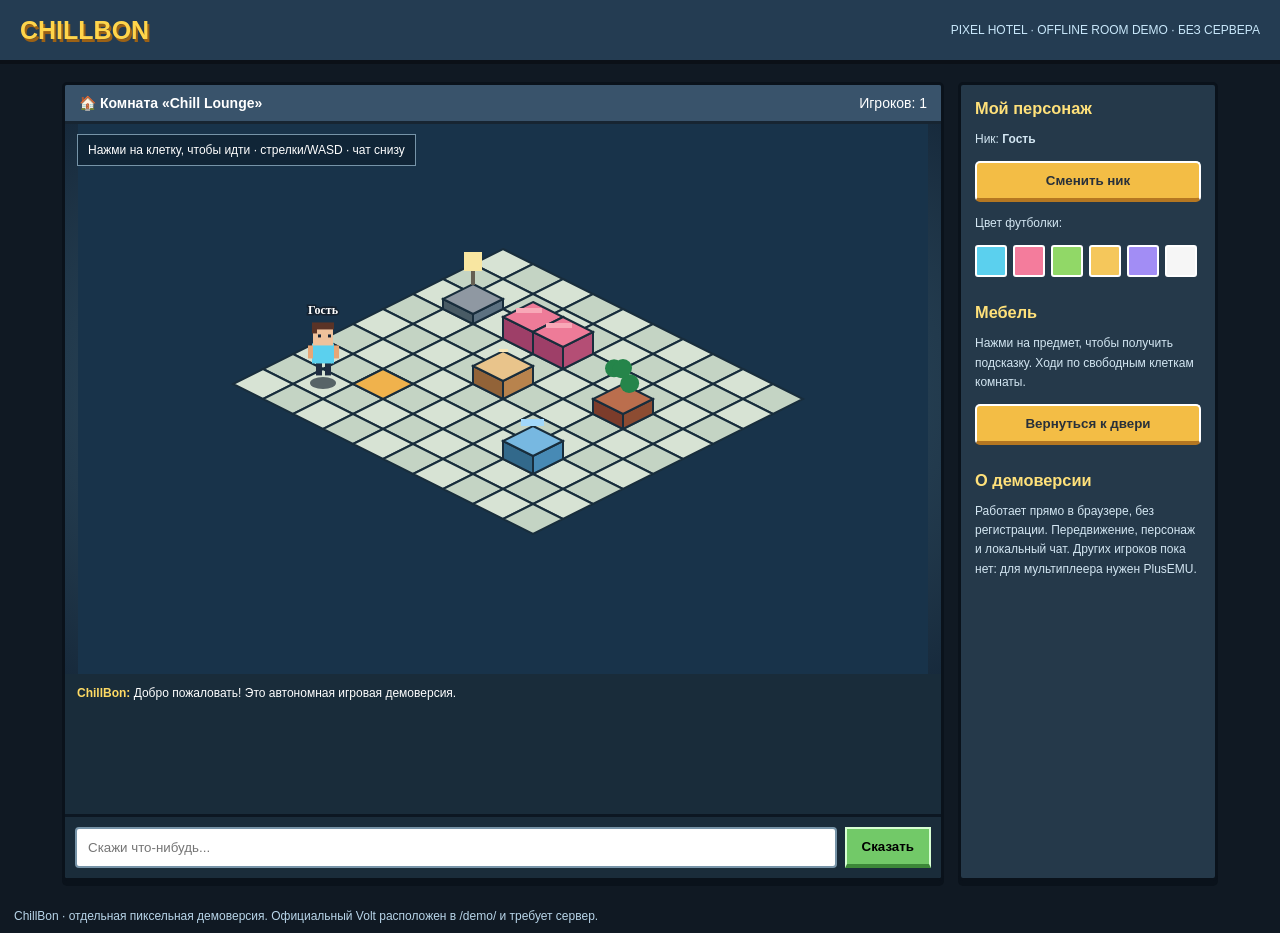
==== play/index.html @ c25bd94f "feat: standalone playable isometric ChillBon browser room with movement and local chat" ====
<!doctype html>
<html lang="ru"><head><meta charset="utf-8"><meta name="viewport" content="width=device-width,initial-scale=1"><title>ChillBon — Pixel Room Demo</title>
<style>
*{box-sizing:border-box}body{margin:0;background:#101923;color:#fff;font:14px Verdana,sans-serif}header{height:64px;background:#243c52;border-bottom:4px solid #0b1017;display:flex;align-items:center;justify-content:space-between;padding:0 20px;gap:10px}header b{color:#ffd54b;font-size:25px;text-shadow:2px 3px #9b6115}header span{font-size:12px;color:#c8e7fa}.layout{max-width:1180px;margin:18px auto;display:grid;grid-template-columns:minmax(0,1fr) 260px;gap:14px;padding:0 12px}.panel{background:#25394a;border:3px solid #0a121b;box-shadow:0 5px #0a121b;border-radius:5px;overflow:hidden}.roomtop{background:#39536b;padding:10px 14px;font-weight:bold;border-bottom:3px solid #172532}.stage{background:radial-gradient(ellipse at center,#3e6378,#172a3c);position:relative;min-height:550px;display:flex;align-items:center;justify-content:center}canvas{display:block;width:100%;max-width:850px;image-rendering:pixelated;cursor:pointer;touch-action:manipulation}.tip{position:absolute;left:12px;top:10px;background:#102334dd;padding:8px 10px;border:1px solid #7694a8;font-size:12px}.side{padding:14px}.side h3{margin:0 0 12px;color:#ffe17a}.side p{font-size:12px;line-height:1.6;color:#d3e6f2}.btn{display:block;width:100%;margin:8px 0;padding:10px;background:#f3bd45;color:#28303a;border:2px solid #fff;border-bottom:4px solid #b57721;border-radius:5px;font-weight:bold;cursor:pointer}.btn:active{transform:translateY(2px)}.chat{padding:10px;background:#1a2c3a;display:flex;gap:8px;border-top:3px solid #0c1722}.chat input{flex:1;min-width:0;border:2px solid #7794a8;padding:11px;background:#fff;color:#182332;border-radius:4px}.chat button{background:#72c968;border:2px solid #d8ffd3;border-bottom:4px solid #3c8738;padding:8px 15px;font-weight:bold;cursor:pointer}.log{height:140px;overflow:auto;background:#192c3a;padding:9px 12px;font-size:12px;line-height:1.8}.log b{color:#ffdb64}.status{padding:10px 14px;color:#b8d5e9;font-size:12px}.swatches{display:flex;gap:6px;flex-wrap:wrap}.swatches button{width:32px;height:32px;border:2px solid white;cursor:pointer;border-radius:3px}@media(max-width:780px){.layout{grid-template-columns:1fr}.stage{min-height:380px}.tip{font-size:10px}header span{display:none}}
</style></head><body><header><b>CHILLBON</b><span>PIXEL HOTEL · OFFLINE ROOM DEMO · БЕЗ СЕРВЕРА</span></header><div class="layout"><section class="panel"><div class="roomtop">🏠 Комната «Chill Lounge» <span style="float:right;font-weight:normal">Игроков: 1</span></div><div class="stage"><div class="tip">Нажми на клетку, чтобы идти · стрелки/WASD · чат снизу</div><canvas id="game" width="850" height="550" aria-label="Изометрическая комната"></canvas></div><div class="log" id="log" aria-live="polite"><div><b>ChillBon:</b> Добро пожаловать! Это автономная игровая демоверсия.</div></div><form class="chat" id="chat"><input id="msg" maxlength="85" placeholder="Скажи что-нибудь..." autocomplete="off"><button>Сказать</button></form></section><aside class="panel side"><h3>Мой персонаж</h3><p>Ник: <b id="nick">Гость</b></p><button class="btn" id="rename">Сменить ник</button><p>Цвет футболки:</p><div class="swatches" id="swatches"></div><h3 style="margin-top:26px">Мебель</h3><p>Нажми на предмет, чтобы получить подсказку. Ходи по свободным клеткам комнаты.</p><button class="btn" id="reset">Вернуться к двери</button><h3 style="margin-top:26px">О демоверсии</h3><p>Работает прямо в браузере, без регистрации. Передвижение, персонаж и локальный чат. Других игроков пока нет: для мультиплеера нужен PlusEMU.</p></aside></div><div class="status">ChillBon · отдельная пиксельная демоверсия. Официальный Volt расположен в /demo/ и требует сервер.</div>
<script>
(()=>{
'use strict';
const c=document.getElementById('game'),ctx=c.getContext('2d');ctx.imageSmoothingEnabled=false;
const W=10,H=9,TW=60,TH=30,OX=425,OY=125;
let hero={x:1,y:7,tx:1,ty:7,color:'#5bd0ee',nick:'Гость'},path=[],bubble='',bubbleUntil=0,hover=null;
const furniture=[{x:3,y:2,type:'sofa',name:'Уютный диван'},{x:4,y:2,type:'sofa',name:'Уютный диван'},{x:4,y:4,type:'table',name:'Столик'},{x:7,y:3,type:'plant',name:'Фикус'},{x:1,y:2,type:'lamp',name:'Лампа'},{x:7,y:6,type:'chair',name:'Кресло'},{x:2,y:6,type:'rug',name:'Коврик'}];
const blocked=new Set(furniture.filter(f=>f.type!=='rug').map(f=>f.x+','+f.y));
function iso(x,y,z=0){return {x:OX+(x-y)*TW/2,y:OY+(x+y)*TH/2-z}}
function poly(pts,fill,stroke='#182d3c'){ctx.beginPath();pts.forEach((p,i)=>i?ctx.lineTo(p.x,p.y):ctx.moveTo(p.x,p.y));ctx.closePath();ctx.fillStyle=fill;ctx.fill();ctx.lineWidth=2;ctx.strokeStyle=stroke;ctx.stroke()}
function tile(x,y,col){let p=iso(x,y);poly([{x:p.x,y:p.y},{x:p.x+TW/2,y:p.y+TH/2},{x:p.x,y:p.y+TH},{x:p.x-TW/2,y:p.y+TH/2}],col)}
function block(x,y,height,top,front,right){let p=iso(x,y),a={x:p.x,y:p.y-height},b={x:p.x+30,y:p.y+15-height},d={x:p.x,y:p.y+30-height},e={x:p.x-30,y:p.y+15-height};poly([e,d,{x:d.x,y:d.y+height},{x:e.x,y:e.y+height}],front);poly([d,b,{x:b.x,y:b.y+height},{x:d.x,y:d.y+height}],right);poly([a,b,d,e],top)}
function item(f){let {x,y,type}=f,p=iso(x,y);if(type==='rug'){tile(x,y,'#f0b24c');return}if(type==='sofa'){block(x,y,22,'#ee7b98','#9e3f68','#b44e75');ctx.fillStyle='#f8a8b7';ctx.fillRect(p.x-17,p.y-16,26,5)}if(type==='table'){block(x,y,18,'#e9c48b','#926338','#b8834d');ctx.fillStyle='#f9e7b9';ctx.fillRect(p.x-4,p.y-20,9,3)}if(type==='plant'){block(x,y,15,'#bb6e4d','#7c3c2b','#8d4c32');ctx.fillStyle='#25854a';for(let i=0;i<5;i++){ctx.beginPath();ctx.arc(p.x+Math.sin(i*2.4)*9,p.y-23-Math.cos(i*3)*8,9,0,7);ctx.fill()}}if(type==='lamp'){block(x,y,10,'#8f98a2','#495b65','#5c7181');ctx.fillStyle='#f8e6a1';ctx.fillRect(p.x-9,p.y-42,18,19);ctx.fillStyle='#655f53';ctx.fillRect(p.x-2,p.y-23,4,14)}if(type==='chair'){block(x,y,18,'#77b8e1','#32698b','#478ab5');ctx.fillStyle='#a2d8fa';ctx.fillRect(p.x-12,p.y-25,23,7)}}
function avatar(x,y){let p=iso(x,y);ctx.fillStyle='#0b1827a0';ctx.beginPath();ctx.ellipse(p.x,p.y+14,13,6,0,0,7);ctx.fill();let bob=Math.sin(performance.now()/170)*1.2;ctx.fillStyle='#202e42';ctx.fillRect(p.x-7,p.y-7+bob,6,14);ctx.fillRect(p.x+2,p.y-7+bob,6,14);ctx.fillStyle=hero.color;ctx.fillRect(p.x-11,p.y-25+bob,22,20);ctx.fillStyle='#e7a676';ctx.fillRect(p.x-15,p.y-23+bob,5,13);ctx.fillRect(p.x+11,p.y-23+bob,5,13);ctx.fillStyle='#efc29b';ctx.fillRect(p.x-10,p.y-42+bob,20,19);ctx.fillStyle='#5a3326';ctx.fillRect(p.x-11,p.y-46+bob,22,7);ctx.fillRect(p.x-11,p.y-40+bob,5,5);ctx.fillStyle='#172638';ctx.fillRect(p.x-5,p.y-34+bob,3,3);ctx.fillRect(p.x+5,p.y-34+bob,3,3);ctx.textAlign='center';ctx.font='bold 12px Verdana';ctx.lineWidth=3;ctx.strokeStyle='#142230';ctx.strokeText(hero.nick,p.x,p.y-55);ctx.fillStyle='#fff';ctx.fillText(hero.nick,p.x,p.y-55);if(bubble&&performance.now()<bubbleUntil){ctx.font='12px Verdana';let bw=Math.min(300,Math.max(70,ctx.measureText(bubble).width+22));ctx.fillStyle='#fff';ctx.fillRect(p.x-bw/2,p.y-92,bw,28);ctx.strokeStyle='#233b4b';ctx.strokeRect(p.x-bw/2,p.y-92,bw,28);ctx.fillStyle='#142331';ctx.fillText(bubble,p.x,p.y-74)}}
function draw(){ctx.clearRect(0,0,c.width,c.height);ctx.fillStyle='#18334a';ctx.fillRect(0,0,850,550);for(let y=0;y<H;y++)for(let x=0;x<W;x++){let col=(x+y)%2?'#c4d4c4':'#d7e3d4';if(hover&&hover.x===x&&hover.y===y)col='#f7e2a3';tile(x,y,col)}let entities=[...furniture.map(f=>({depth:f.x+f.y,draw:()=>item(f)})),{depth:hero.x+hero.y+.2,draw:()=>avatar(hero.x,hero.y)}];entities.sort((a,b)=>a.depth-b.depth).forEach(e=>e.draw());requestAnimationFrame(draw)}
function findPath(sx,sy,tx,ty){let q=[[sx,sy]],seen=new Set([sx+','+sy]),prev=new Map();for(let i=0;i<q.length;i++){let [x,y]=q[i];if(x===tx&&y===ty){let result=[];while(x!==sx||y!==sy){result.unshift([x,y]);[x,y]=prev.get(x+','+y)}return result}for(let [dx,dy] of [[1,0],[-1,0],[0,1],[0,-1]]){let nx=x+dx,ny=y+dy,k=nx+','+ny;if(nx>=0&&ny>=0&&nx<W&&ny<H&&!blocked.has(k)&&!seen.has(k)){seen.add(k);prev.set(k,[x,y]);q.push([nx,ny])}}}return []}
function moveTo(x,y){let sx=Math.round(hero.x),sy=Math.round(hero.y);path=findPath(sx,sy,x,y)}
let last=0;function step(t){if(t-last>155&&path.length){let [x,y]=path.shift();hero.x=x;hero.y=y;last=t}requestAnimationFrame(step)}
function cellAt(ev){let r=c.getBoundingClientRect(),mx=(ev.clientX-r.left)*c.width/r.width,my=(ev.clientY-r.top)*c.height/r.height;let a=(mx-OX)/(TW/2),b=(my-OY-TH/2)/(TH/2);return {x:Math.floor((a+b)/2+.5),y:Math.floor((b-a)/2+.5)}}
c.addEventListener('click',ev=>{let p=cellAt(ev);if(p.x<0||p.y<0||p.x>=W||p.y>=H)return;let f=furniture.find(f=>f.x===p.x&&f.y===p.y);if(f&&f.type!=='rug'){notice('ChillBon',f.name);return}moveTo(p.x,p.y)});
c.addEventListener('mousemove',ev=>{let p=cellAt(ev);hover=p.x>=0&&p.y>=0&&p.x<W&&p.y<H?p:null});
window.addEventListener('keydown',e=>{if(document.activeElement.tagName==='INPUT')return;let delta={ArrowUp:[0,-1],w:[0,-1],ArrowDown:[0,1],s:[0,1],ArrowLeft:[-1,0],a:[-1,0],ArrowRight:[1,0],d:[1,0]}[e.key];if(delta){e.preventDefault();moveTo(Math.max(0,Math.min(W-1,Math.round(hero.x)+delta[0])),Math.max(0,Math.min(H-1,Math.round(hero.y)+delta[1])))}})
function notice(who,message){let line=document.createElement('div'),b=document.createElement('b');b.textContent=who+': ';line.append(b,document.createTextNode(message));let log=document.getElementById('log');log.append(line);log.scrollTop=log.scrollHeight}
document.getElementById('chat').addEventListener('submit',e=>{e.preventDefault();let el=document.getElementById('msg'),s=el.value.trim();if(!s)return;notice(hero.nick,s);bubble=s.length>35?s.slice(0,32)+'…':s;bubbleUntil=performance.now()+4300;el.value=''});
document.getElementById('rename').onclick=()=>{let name=prompt('Ник (до 16 символов):',hero.nick);if(name&&name.trim()){hero.nick=name.trim().slice(0,16);document.getElementById('nick').textContent=hero.nick}};
document.getElementById('reset').onclick=()=>moveTo(1,7);
for(let color of ['#5bd0ee','#f47c9c','#91d867','#f5c75b','#a28df5','#f6f6f6']){let b=document.createElement('button');b.style.background=color;b.setAttribute('aria-label','Выбрать цвет '+color);b.onclick=()=>hero.color=color;document.getElementById('swatches').append(b)}
requestAnimationFrame(draw);requestAnimationFrame(step);
})();
</script></body></html>
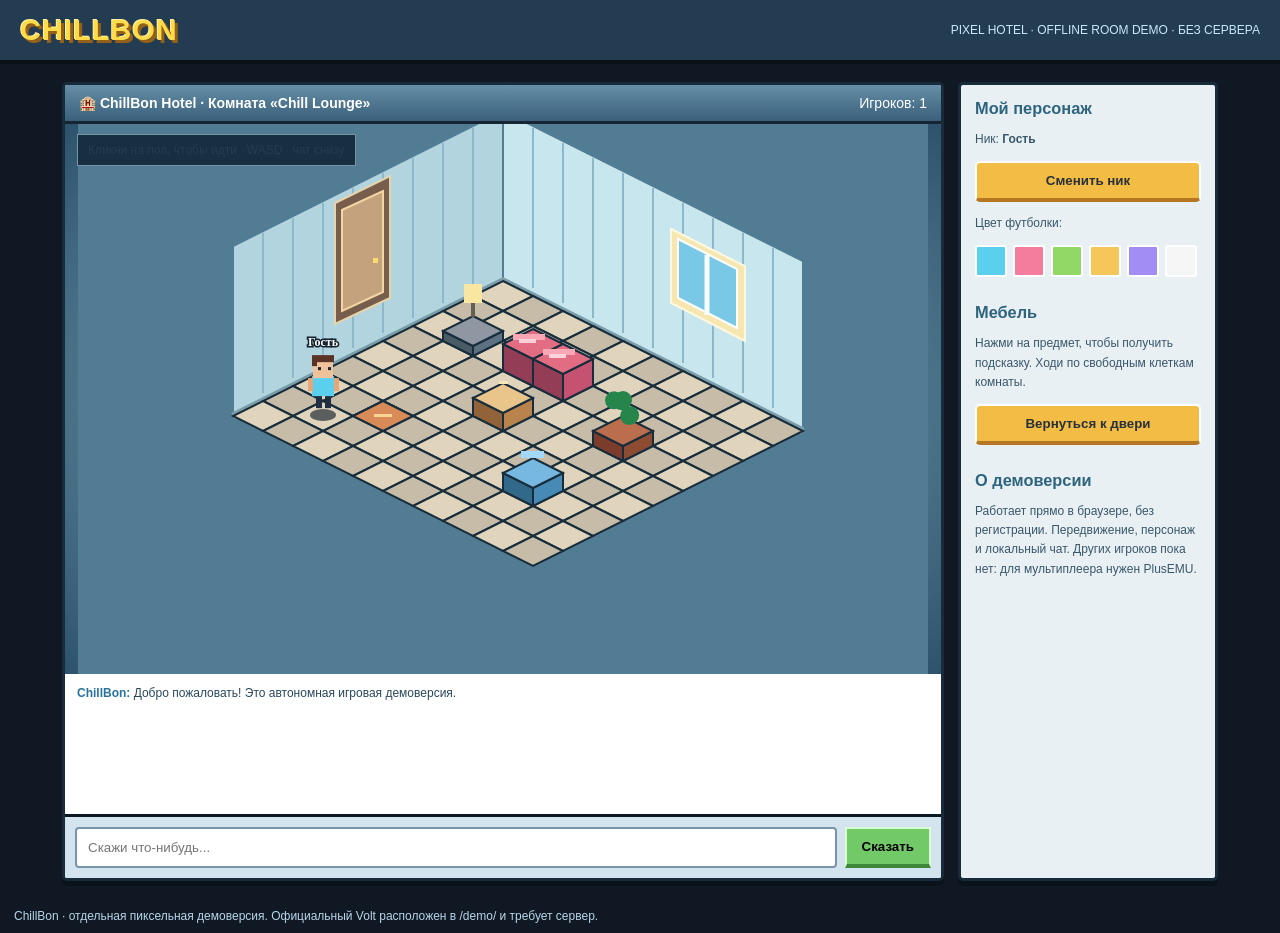
==== commit 6cb183cc: "visual: add isometric wallpaper walls windows doorway and warmer retro hotel room" ====
--- a/play/index.html
+++ b/play/index.html
@@ -1,13 +1,13 @@
 <!doctype html>
 <html lang="ru"><head><meta charset="utf-8"><meta name="viewport" content="width=device-width,initial-scale=1"><title>ChillBon — Pixel Room Demo</title>
 <style>
-*{box-sizing:border-box}body{margin:0;background:#101923;color:#fff;font:14px Verdana,sans-serif}header{height:64px;background:#243c52;border-bottom:4px solid #0b1017;display:flex;align-items:center;justify-content:space-between;padding:0 20px;gap:10px}header b{color:#ffd54b;font-size:25px;text-shadow:2px 3px #9b6115}header span{font-size:12px;color:#c8e7fa}.layout{max-width:1180px;margin:18px auto;display:grid;grid-template-columns:minmax(0,1fr) 260px;gap:14px;padding:0 12px}.panel{background:#25394a;border:3px solid #0a121b;box-shadow:0 5px #0a121b;border-radius:5px;overflow:hidden}.roomtop{background:#39536b;padding:10px 14px;font-weight:bold;border-bottom:3px solid #172532}.stage{background:radial-gradient(ellipse at center,#3e6378,#172a3c);position:relative;min-height:550px;display:flex;align-items:center;justify-content:center}canvas{display:block;width:100%;max-width:850px;image-rendering:pixelated;cursor:pointer;touch-action:manipulation}.tip{position:absolute;left:12px;top:10px;background:#102334dd;padding:8px 10px;border:1px solid #7694a8;font-size:12px}.side{padding:14px}.side h3{margin:0 0 12px;color:#ffe17a}.side p{font-size:12px;line-height:1.6;color:#d3e6f2}.btn{display:block;width:100%;margin:8px 0;padding:10px;background:#f3bd45;color:#28303a;border:2px solid #fff;border-bottom:4px solid #b57721;border-radius:5px;font-weight:bold;cursor:pointer}.btn:active{transform:translateY(2px)}.chat{padding:10px;background:#1a2c3a;display:flex;gap:8px;border-top:3px solid #0c1722}.chat input{flex:1;min-width:0;border:2px solid #7794a8;padding:11px;background:#fff;color:#182332;border-radius:4px}.chat button{background:#72c968;border:2px solid #d8ffd3;border-bottom:4px solid #3c8738;padding:8px 15px;font-weight:bold;cursor:pointer}.log{height:140px;overflow:auto;background:#192c3a;padding:9px 12px;font-size:12px;line-height:1.8}.log b{color:#ffdb64}.status{padding:10px 14px;color:#b8d5e9;font-size:12px}.swatches{display:flex;gap:6px;flex-wrap:wrap}.swatches button{width:32px;height:32px;border:2px solid white;cursor:pointer;border-radius:3px}@media(max-width:780px){.layout{grid-template-columns:1fr}.stage{min-height:380px}.tip{font-size:10px}header span{display:none}}
-</style></head><body><header><b>CHILLBON</b><span>PIXEL HOTEL · OFFLINE ROOM DEMO · БЕЗ СЕРВЕРА</span></header><div class="layout"><section class="panel"><div class="roomtop">🏠 Комната «Chill Lounge» <span style="float:right;font-weight:normal">Игроков: 1</span></div><div class="stage"><div class="tip">Нажми на клетку, чтобы идти · стрелки/WASD · чат снизу</div><canvas id="game" width="850" height="550" aria-label="Изометрическая комната"></canvas></div><div class="log" id="log" aria-live="polite"><div><b>ChillBon:</b> Добро пожаловать! Это автономная игровая демоверсия.</div></div><form class="chat" id="chat"><input id="msg" maxlength="85" placeholder="Скажи что-нибудь..." autocomplete="off"><button>Сказать</button></form></section><aside class="panel side"><h3>Мой персонаж</h3><p>Ник: <b id="nick">Гость</b></p><button class="btn" id="rename">Сменить ник</button><p>Цвет футболки:</p><div class="swatches" id="swatches"></div><h3 style="margin-top:26px">Мебель</h3><p>Нажми на предмет, чтобы получить подсказку. Ходи по свободным клеткам комнаты.</p><button class="btn" id="reset">Вернуться к двери</button><h3 style="margin-top:26px">О демоверсии</h3><p>Работает прямо в браузере, без регистрации. Передвижение, персонаж и локальный чат. Других игроков пока нет: для мультиплеера нужен PlusEMU.</p></aside></div><div class="status">ChillBon · отдельная пиксельная демоверсия. Официальный Volt расположен в /demo/ и требует сервер.</div>
+*{box-sizing:border-box}body{margin:0;background:#101923;color:#fff;font:14px Verdana,sans-serif}header{height:64px;background:#243c52;border-bottom:4px solid #0b1017;display:flex;align-items:center;justify-content:space-between;padding:0 20px;gap:10px}header b{color:#ffdb49;font-size:29px;letter-spacing:1px;text-shadow:3px 3px #956017,-1px -1px #fff2a3}header span{font-size:12px;color:#c8e7fa}.layout{max-width:1180px;margin:18px auto;display:grid;grid-template-columns:minmax(0,1fr) 260px;gap:14px;padding:0 12px}.panel{background:#e9f0f4;color:#243e50;border:3px solid #172b3b;box-shadow:0 5px #0a121b;border-radius:5px;overflow:hidden}.roomtop{background:linear-gradient(#668ea6,#3a607b);color:white;padding:10px 14px;font-weight:bold;border-bottom:3px solid #172532}.stage{background:radial-gradient(ellipse at center,#88b5c8,#2d536c);position:relative;min-height:550px;display:flex;align-items:center;justify-content:center}canvas{display:block;width:100%;max-width:850px;image-rendering:pixelated;cursor:pointer;touch-action:manipulation}.tip{position:absolute;left:12px;top:10px;background:#102334dd;padding:8px 10px;border:1px solid #7694a8;font-size:12px}.side{padding:14px}.side h3{margin:0 0 12px;color:#2e647d}.side p{font-size:12px;line-height:1.6;color:#39576a}.btn{display:block;width:100%;margin:8px 0;padding:10px;background:#f3bd45;color:#28303a;border:2px solid #fff;border-bottom:4px solid #b57721;border-radius:5px;font-weight:bold;cursor:pointer}.btn:active{transform:translateY(2px)}.chat{padding:10px;background:#d4e4ee;display:flex;gap:8px;border-top:3px solid #0c1722}.chat input{flex:1;min-width:0;border:2px solid #7794a8;padding:11px;background:#fff;color:#182332;border-radius:4px}.chat button{background:#72c968;border:2px solid #d8ffd3;border-bottom:4px solid #3c8738;padding:8px 15px;font-weight:bold;cursor:pointer}.log{height:140px;overflow:auto;background:#fff;padding:9px 12px;color:#28475b;font-size:12px;line-height:1.8}.log b{color:#28739d}.status{padding:10px 14px;color:#b8d5e9;font-size:12px}.swatches{display:flex;gap:6px;flex-wrap:wrap}.swatches button{width:32px;height:32px;border:2px solid white;cursor:pointer;border-radius:3px}@media(max-width:780px){.layout{grid-template-columns:1fr}.stage{min-height:380px}.tip{font-size:10px}header span{display:none}}
+</style></head><body><header><b>CHILLBON</b><span>PIXEL HOTEL · OFFLINE ROOM DEMO · БЕЗ СЕРВЕРА</span></header><div class="layout"><section class="panel"><div class="roomtop">🏨 ChillBon Hotel · Комната «Chill Lounge» <span style="float:right;font-weight:normal">Игроков: 1</span></div><div class="stage"><div class="tip">Кликни на пол, чтобы идти · WASD · чат снизу</div><canvas id="game" width="850" height="550" aria-label="Изометрическая комната"></canvas></div><div class="log" id="log" aria-live="polite"><div><b>ChillBon:</b> Добро пожаловать! Это автономная игровая демоверсия.</div></div><form class="chat" id="chat"><input id="msg" maxlength="85" placeholder="Скажи что-нибудь..." autocomplete="off"><button>Сказать</button></form></section><aside class="panel side"><h3>Мой персонаж</h3><p>Ник: <b id="nick">Гость</b></p><button class="btn" id="rename">Сменить ник</button><p>Цвет футболки:</p><div class="swatches" id="swatches"></div><h3 style="margin-top:26px">Мебель</h3><p>Нажми на предмет, чтобы получить подсказку. Ходи по свободным клеткам комнаты.</p><button class="btn" id="reset">Вернуться к двери</button><h3 style="margin-top:26px">О демоверсии</h3><p>Работает прямо в браузере, без регистрации. Передвижение, персонаж и локальный чат. Других игроков пока нет: для мультиплеера нужен PlusEMU.</p></aside></div><div class="status">ChillBon · отдельная пиксельная демоверсия. Официальный Volt расположен в /demo/ и требует сервер.</div>
 <script>
 (()=>{
 'use strict';
 const c=document.getElementById('game'),ctx=c.getContext('2d');ctx.imageSmoothingEnabled=false;
-const W=10,H=9,TW=60,TH=30,OX=425,OY=125;
+const W=10,H=9,TW=60,TH=30,OX=425,OY=157;
 let hero={x:1,y:7,tx:1,ty:7,color:'#5bd0ee',nick:'Гость'},path=[],bubble='',bubbleUntil=0,hover=null;
 const furniture=[{x:3,y:2,type:'sofa',name:'Уютный диван'},{x:4,y:2,type:'sofa',name:'Уютный диван'},{x:4,y:4,type:'table',name:'Столик'},{x:7,y:3,type:'plant',name:'Фикус'},{x:1,y:2,type:'lamp',name:'Лампа'},{x:7,y:6,type:'chair',name:'Кресло'},{x:2,y:6,type:'rug',name:'Коврик'}];
 const blocked=new Set(furniture.filter(f=>f.type!=='rug').map(f=>f.x+','+f.y));
@@ -15,9 +15,28 @@
 function poly(pts,fill,stroke='#182d3c'){ctx.beginPath();pts.forEach((p,i)=>i?ctx.lineTo(p.x,p.y):ctx.moveTo(p.x,p.y));ctx.closePath();ctx.fillStyle=fill;ctx.fill();ctx.lineWidth=2;ctx.strokeStyle=stroke;ctx.stroke()}
 function tile(x,y,col){let p=iso(x,y);poly([{x:p.x,y:p.y},{x:p.x+TW/2,y:p.y+TH/2},{x:p.x,y:p.y+TH},{x:p.x-TW/2,y:p.y+TH/2}],col)}
 function block(x,y,height,top,front,right){let p=iso(x,y),a={x:p.x,y:p.y-height},b={x:p.x+30,y:p.y+15-height},d={x:p.x,y:p.y+30-height},e={x:p.x-30,y:p.y+15-height};poly([e,d,{x:d.x,y:d.y+height},{x:e.x,y:e.y+height}],front);poly([d,b,{x:b.x,y:b.y+height},{x:d.x,y:d.y+height}],right);poly([a,b,d,e],top)}
-function item(f){let {x,y,type}=f,p=iso(x,y);if(type==='rug'){tile(x,y,'#f0b24c');return}if(type==='sofa'){block(x,y,22,'#ee7b98','#9e3f68','#b44e75');ctx.fillStyle='#f8a8b7';ctx.fillRect(p.x-17,p.y-16,26,5)}if(type==='table'){block(x,y,18,'#e9c48b','#926338','#b8834d');ctx.fillStyle='#f9e7b9';ctx.fillRect(p.x-4,p.y-20,9,3)}if(type==='plant'){block(x,y,15,'#bb6e4d','#7c3c2b','#8d4c32');ctx.fillStyle='#25854a';for(let i=0;i<5;i++){ctx.beginPath();ctx.arc(p.x+Math.sin(i*2.4)*9,p.y-23-Math.cos(i*3)*8,9,0,7);ctx.fill()}}if(type==='lamp'){block(x,y,10,'#8f98a2','#495b65','#5c7181');ctx.fillStyle='#f8e6a1';ctx.fillRect(p.x-9,p.y-42,18,19);ctx.fillStyle='#655f53';ctx.fillRect(p.x-2,p.y-23,4,14)}if(type==='chair'){block(x,y,18,'#77b8e1','#32698b','#478ab5');ctx.fillStyle='#a2d8fa';ctx.fillRect(p.x-12,p.y-25,23,7)}}
+function roomWalls(){
+  // Rear and left walls of a classic isometric hotel room.
+  let north=iso(0,0),east=iso(W,0),west=iso(0,H);
+  poly([{x:north.x,y:north.y-170},{x:east.x,y:east.y-170},{x:east.x,y:east.y},{x:north.x,y:north.y}], '#c7e6ed','#517e94');
+  poly([{x:north.x,y:north.y-170},{x:west.x,y:west.y-170},{x:west.x,y:west.y},{x:north.x,y:north.y}], '#b1d4df','#517e94');
+  // Wallpaper stripes, panels and windows.
+  ctx.strokeStyle='#8db8c9';ctx.lineWidth=2;
+  for(let i=1;i<10;i++){let a=iso(i,0);ctx.beginPath();ctx.moveTo(a.x,a.y-168);ctx.lineTo(a.x,a.y-8);ctx.stroke()}
+  for(let i=1;i<9;i++){let a=iso(0,i);ctx.beginPath();ctx.moveTo(a.x,a.y-168);ctx.lineTo(a.x,a.y-8);ctx.stroke()}
+  let p=iso(6,0);poly([{x:p.x-12,y:p.y-142},{x:p.x+62,y:p.y-105},{x:p.x+62,y:p.y-30},{x:p.x-12,y:p.y-68}],'#f6e7b0','#fff8e0');
+  poly([{x:p.x-5,y:p.y-132},{x:p.x+54,y:p.y-102},{x:p.x+54,y:p.y-43},{x:p.x-5,y:p.y-73}],'#79c8e5','#fff');
+  ctx.strokeStyle='#f8ffff';ctx.lineWidth=5;ctx.beginPath();ctx.moveTo(p.x+24,p.y-116);ctx.lineTo(p.x+24,p.y-56);ctx.stroke();
+  let q=iso(0,4);poly([{x:q.x-48,y:q.y-138},{x:q.x+7,y:q.y-165},{x:q.x+7,y:q.y-43},{x:q.x-48,y:q.y-17}],'#775d4b','#e7d4ad');
+  poly([{x:q.x-41,y:q.y-131},{x:q.x,y:q.y-150},{x:q.x,y:q.y-49},{x:q.x-41,y:q.y-30}],'#c4a27d','#f2d5a2');
+  ctx.fillStyle='#f9dc6c';ctx.fillRect(q.x-10,q.y-83,5,5);
+  // Baseboard and tiled floor edge.
+  let n=iso(0,0),e=iso(W,0),sw=iso(0,H);
+  ctx.strokeStyle='#7c9eaa';ctx.lineWidth=7;ctx.beginPath();ctx.moveTo(sw.x,sw.y);ctx.lineTo(n.x,n.y);ctx.lineTo(e.x,e.y);ctx.stroke();
+}
+function item(f){let {x,y,type}=f,p=iso(x,y);if(type==='rug'){tile(x,y,'#d98b57');let a=iso(x,y);ctx.fillStyle='#f9d394';ctx.fillRect(a.x-9,a.y+13,18,3);return}if(type==='sofa'){block(x,y,27,'#e26c82','#943d57','#c45270');ctx.fillStyle='#f9a7b5';ctx.fillRect(p.x-20,p.y-22,32,6);ctx.fillStyle='#ffd2db';ctx.fillRect(p.x-14,p.y-17,17,4)}if(type==='table'){block(x,y,18,'#e9c48b','#926338','#b8834d');ctx.fillStyle='#f9e7b9';ctx.fillRect(p.x-4,p.y-20,9,3)}if(type==='plant'){block(x,y,15,'#bb6e4d','#7c3c2b','#8d4c32');ctx.fillStyle='#25854a';for(let i=0;i<5;i++){ctx.beginPath();ctx.arc(p.x+Math.sin(i*2.4)*9,p.y-23-Math.cos(i*3)*8,9,0,7);ctx.fill()}}if(type==='lamp'){block(x,y,10,'#8f98a2','#495b65','#5c7181');ctx.fillStyle='#f8e6a1';ctx.fillRect(p.x-9,p.y-42,18,19);ctx.fillStyle='#655f53';ctx.fillRect(p.x-2,p.y-23,4,14)}if(type==='chair'){block(x,y,18,'#77b8e1','#32698b','#478ab5');ctx.fillStyle='#a2d8fa';ctx.fillRect(p.x-12,p.y-25,23,7)}}
 function avatar(x,y){let p=iso(x,y);ctx.fillStyle='#0b1827a0';ctx.beginPath();ctx.ellipse(p.x,p.y+14,13,6,0,0,7);ctx.fill();let bob=Math.sin(performance.now()/170)*1.2;ctx.fillStyle='#202e42';ctx.fillRect(p.x-7,p.y-7+bob,6,14);ctx.fillRect(p.x+2,p.y-7+bob,6,14);ctx.fillStyle=hero.color;ctx.fillRect(p.x-11,p.y-25+bob,22,20);ctx.fillStyle='#e7a676';ctx.fillRect(p.x-15,p.y-23+bob,5,13);ctx.fillRect(p.x+11,p.y-23+bob,5,13);ctx.fillStyle='#efc29b';ctx.fillRect(p.x-10,p.y-42+bob,20,19);ctx.fillStyle='#5a3326';ctx.fillRect(p.x-11,p.y-46+bob,22,7);ctx.fillRect(p.x-11,p.y-40+bob,5,5);ctx.fillStyle='#172638';ctx.fillRect(p.x-5,p.y-34+bob,3,3);ctx.fillRect(p.x+5,p.y-34+bob,3,3);ctx.textAlign='center';ctx.font='bold 12px Verdana';ctx.lineWidth=3;ctx.strokeStyle='#142230';ctx.strokeText(hero.nick,p.x,p.y-55);ctx.fillStyle='#fff';ctx.fillText(hero.nick,p.x,p.y-55);if(bubble&&performance.now()<bubbleUntil){ctx.font='12px Verdana';let bw=Math.min(300,Math.max(70,ctx.measureText(bubble).width+22));ctx.fillStyle='#fff';ctx.fillRect(p.x-bw/2,p.y-92,bw,28);ctx.strokeStyle='#233b4b';ctx.strokeRect(p.x-bw/2,p.y-92,bw,28);ctx.fillStyle='#142331';ctx.fillText(bubble,p.x,p.y-74)}}
-function draw(){ctx.clearRect(0,0,c.width,c.height);ctx.fillStyle='#18334a';ctx.fillRect(0,0,850,550);for(let y=0;y<H;y++)for(let x=0;x<W;x++){let col=(x+y)%2?'#c4d4c4':'#d7e3d4';if(hover&&hover.x===x&&hover.y===y)col='#f7e2a3';tile(x,y,col)}let entities=[...furniture.map(f=>({depth:f.x+f.y,draw:()=>item(f)})),{depth:hero.x+hero.y+.2,draw:()=>avatar(hero.x,hero.y)}];entities.sort((a,b)=>a.depth-b.depth).forEach(e=>e.draw());requestAnimationFrame(draw)}
+function draw(){ctx.clearRect(0,0,c.width,c.height);ctx.fillStyle='#527c94';ctx.fillRect(0,0,850,550);roomWalls();for(let y=0;y<H;y++)for(let x=0;x<W;x++){let col=(x+y)%2?'#c6bca8':'#e0d4bc';if(hover&&hover.x===x&&hover.y===y)col='#f7e2a3';tile(x,y,col)}let entities=[...furniture.map(f=>({depth:f.x+f.y,draw:()=>item(f)})),{depth:hero.x+hero.y+.2,draw:()=>avatar(hero.x,hero.y)}];entities.sort((a,b)=>a.depth-b.depth).forEach(e=>e.draw());requestAnimationFrame(draw)}
 function findPath(sx,sy,tx,ty){let q=[[sx,sy]],seen=new Set([sx+','+sy]),prev=new Map();for(let i=0;i<q.length;i++){let [x,y]=q[i];if(x===tx&&y===ty){let result=[];while(x!==sx||y!==sy){result.unshift([x,y]);[x,y]=prev.get(x+','+y)}return result}for(let [dx,dy] of [[1,0],[-1,0],[0,1],[0,-1]]){let nx=x+dx,ny=y+dy,k=nx+','+ny;if(nx>=0&&ny>=0&&nx<W&&ny<H&&!blocked.has(k)&&!seen.has(k)){seen.add(k);prev.set(k,[x,y]);q.push([nx,ny])}}}return []}
 function moveTo(x,y){let sx=Math.round(hero.x),sy=Math.round(hero.y);path=findPath(sx,sy,x,y)}
 let last=0;function step(t){if(t-last>155&&path.length){let [x,y]=path.shift();hero.x=x;hero.y=y;last=t}requestAnimationFrame(step)}
